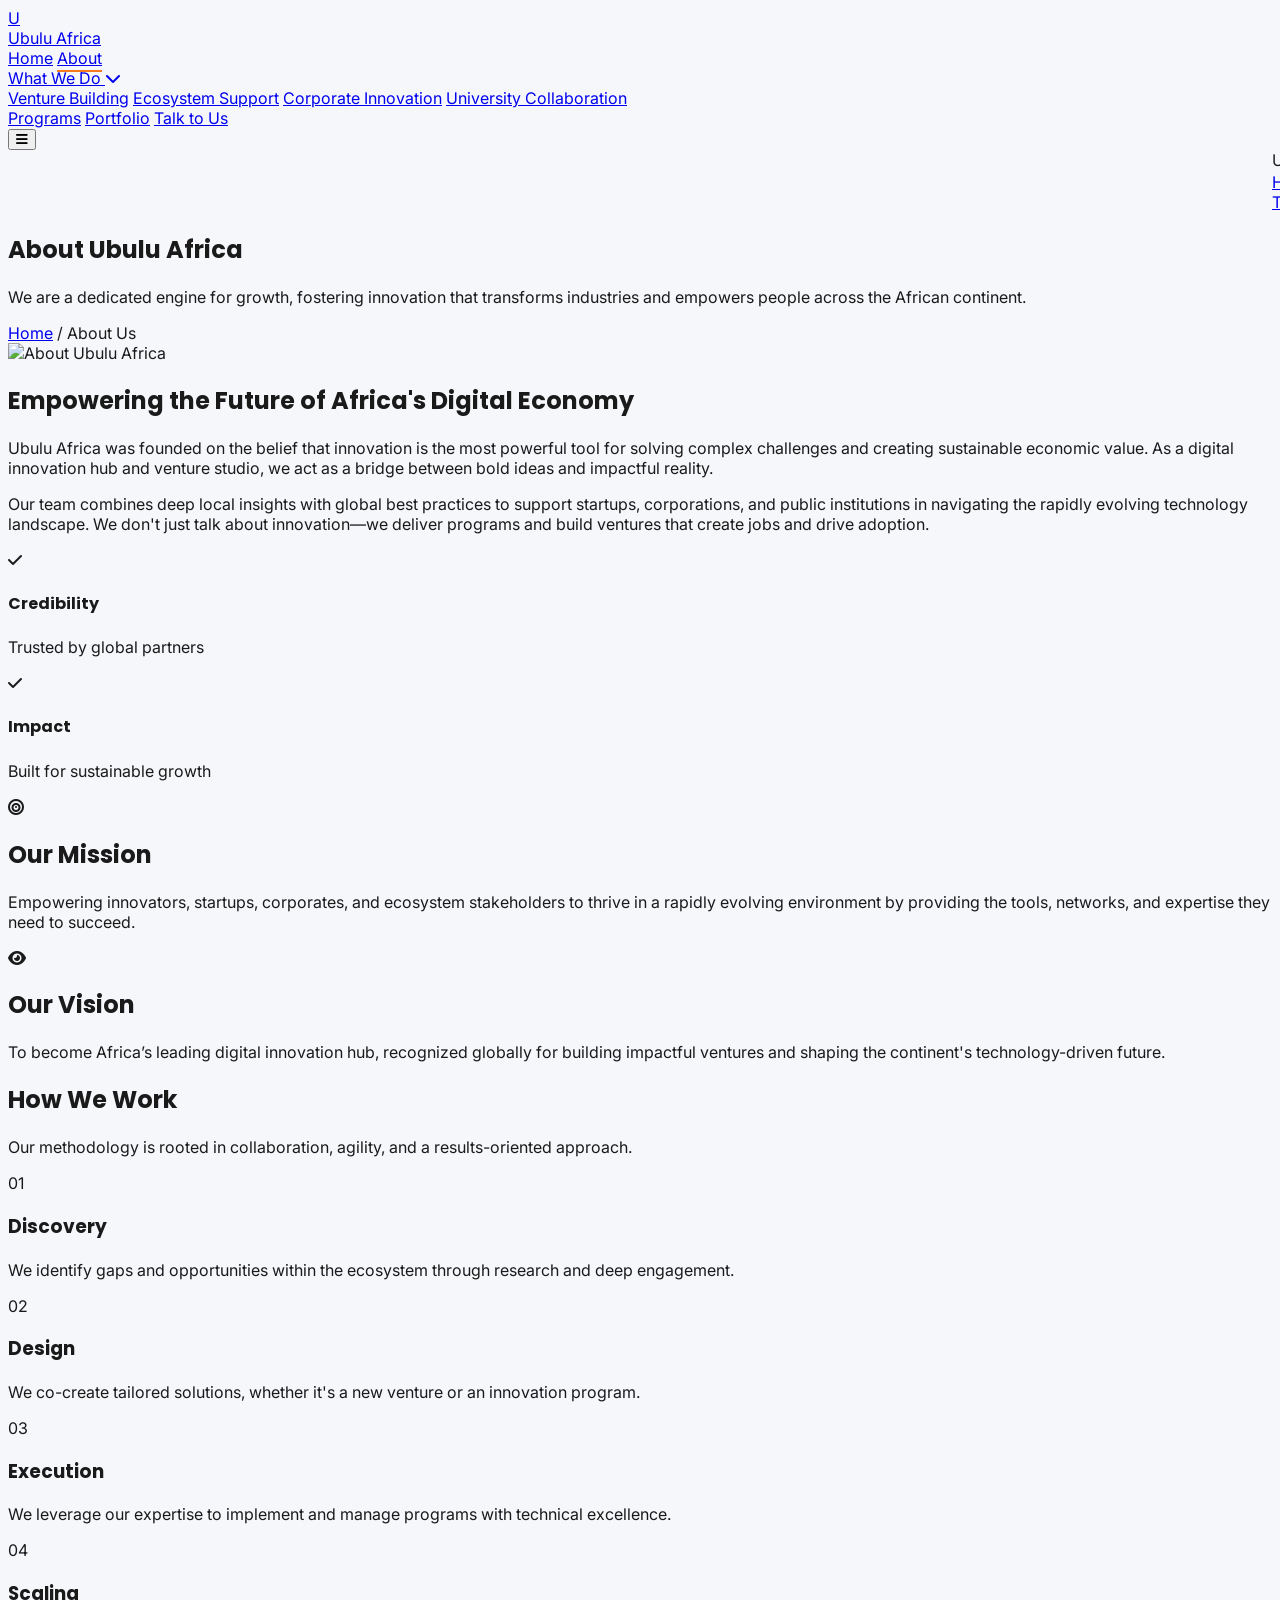
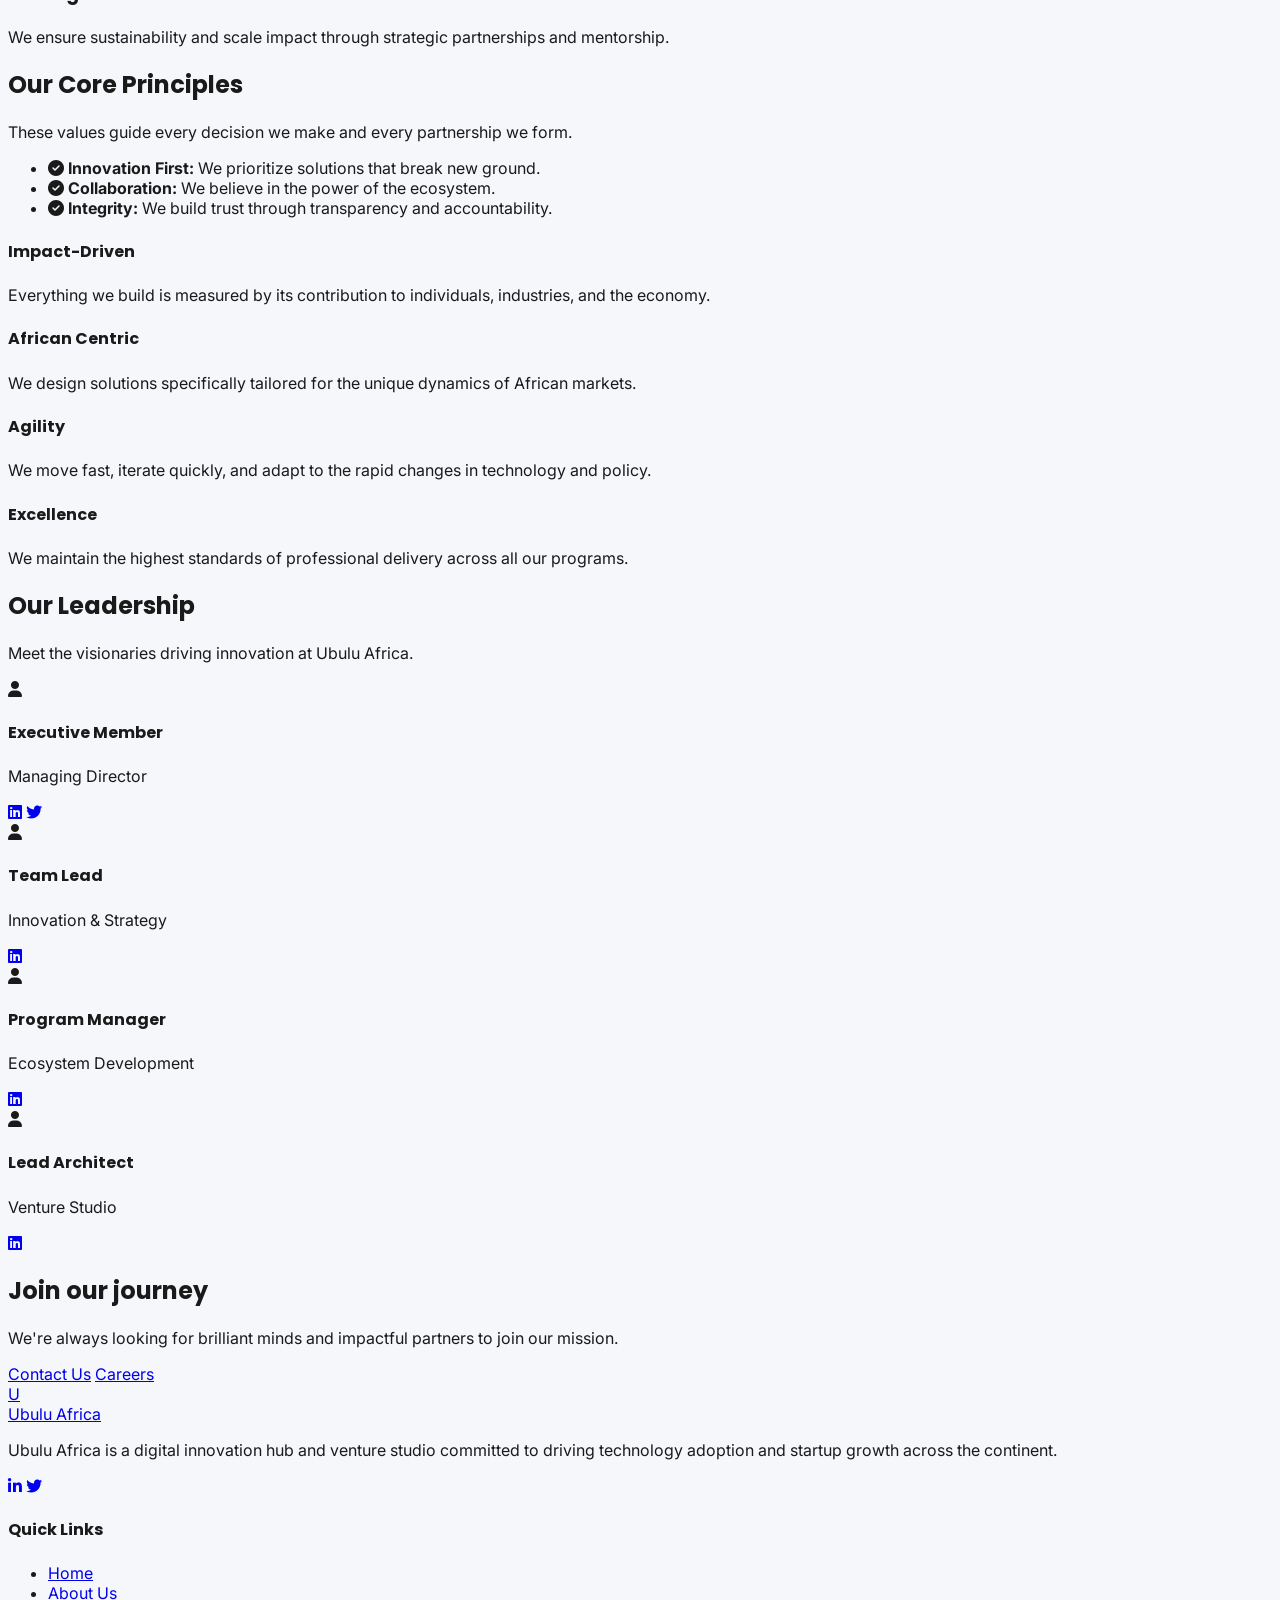
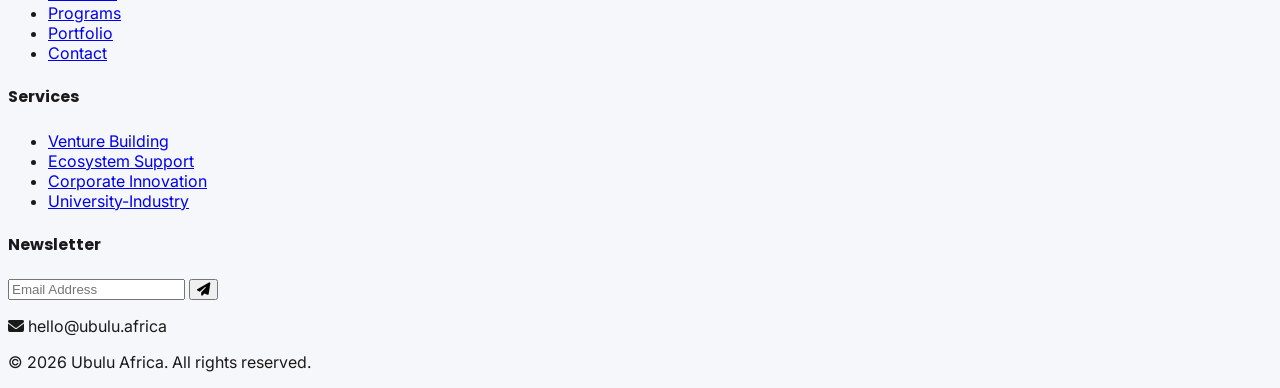
==== about.html @ 3ad02388 "light theme version" ====
<!DOCTYPE html>
<html lang="en">
<head>
    <meta charset="UTF-8">
    <meta name="viewport" content="width=device-width, initial-scale=1.0">
    <title>About Us | Ubulu Africa</title>
    
    <!-- Tailwind CSS -->
    <script src="https://cdn.tailwindcss.com"></script>
    <script>
        tailwind.config = {
            theme: {
                extend: {
                    colors: {
                        primary: '#0B3C5D',
                        secondary: '#F47A20',
                        growth: '#2FA84F',
                        light: '#F5F7FA',
                        dark: '#1A1A1A',
                        border: '#E5E7EB',
                    }
                }
            }
        }
    </script>
    
    <!-- Font Awesome -->
    <link rel="stylesheet" href="https://cdnjs.cloudflare.com/ajax/libs/font-awesome/6.4.0/css/all.min.css">
    
    <!-- Custom CSS -->
    <link rel="stylesheet" href="styles.css">
</head>
<body class="bg-light text-dark overflow-x-hidden">

    <!-- Header -->
    <header id="main-header" class="fixed top-0 left-0 w-full z-50 bg-white transition-all duration-300">
        <nav class="container mx-auto px-6 py-4 flex items-center justify-between">
            <a href="index.html" class="flex items-center space-x-2">
                <div class="w-10 h-10 bg-primary rounded-lg flex items-center justify-center">
                    <span class="text-white font-bold text-xl">U</span>
                </div>
                <span class="text-2xl font-bold text-primary tracking-tight">Ubulu <span class="text-secondary">Africa</span></span>
            </a>

            <div class="hidden lg:flex items-center space-x-8">
                <a href="index.html" class="nav-link font-medium hover:text-secondary transition-colors">Home</a>
                <a href="about.html" class="nav-link font-medium text-secondary active">About</a>
                <div class="relative group">
                    <a href="what-we-do.html" class="nav-link font-medium hover:text-secondary transition-colors flex items-center">
                        What We Do <i class="fas fa-chevron-down ml-1 text-xs"></i>
                    </a>
                    <div class="absolute left-0 mt-2 w-56 bg-white rounded-xl shadow-xl opacity-0 invisible group-hover:opacity-100 group-hover:visible transition-all duration-300 border border-gray-100 overflow-hidden">
                        <a href="venture-building.html" class="block px-4 py-3 hover:bg-light text-sm font-medium">Venture Building</a>
                        <a href="ecosystem-support.html" class="block px-4 py-3 hover:bg-light text-sm font-medium">Ecosystem Support</a>
                        <a href="corporate-innovation.html" class="block px-4 py-3 hover:bg-light text-sm font-medium">Corporate Innovation</a>
                        <a href="university-industry.html" class="block px-4 py-3 hover:bg-light text-sm font-medium">University Collaboration</a>
                    </div>
                </div>
                <a href="programs-products.html" class="nav-link font-medium hover:text-secondary transition-colors">Programs</a>
                <a href="portfolio.html" class="nav-link font-medium hover:text-secondary transition-colors">Portfolio</a>
                <a href="contact.html" class="bg-primary text-white px-6 py-2.5 rounded-full font-semibold hover:bg-opacity-90 transition-all transform hover:scale-105 shadow-md">Talk to Us</a>
            </div>

            <button id="mobile-menu-btn" class="lg:hidden text-primary focus:outline-none">
                <i class="fas fa-bars text-2xl"></i>
            </button>
        </nav>
    </header>

    <!-- Mobile Menu Overlay -->
    <div id="mobile-menu" class="fixed inset-0 z-[60] bg-primary flex flex-col p-8 lg:hidden">
        <div class="flex justify-between items-center mb-12">
            <span class="text-white font-bold text-2xl">Ubulu Africa</span>
            <button id="close-menu-btn" class="text-white"><i class="fas fa-times text-2xl"></i></button>
        </div>
        <div class="flex flex-col space-y-6 text-xl">
            <a href="index.html" class="text-white hover:text-secondary">Home</a>
            <a href="about.html" class="text-secondary font-semibold">About</a>
            <a href="what-we-do.html" class="text-white hover:text-secondary">What We Do</a>
            <a href="programs-products.html" class="text-white hover:text-secondary">Programs</a>
            <a href="portfolio.html" class="text-white hover:text-secondary">Portfolio</a>
            <a href="partners.html" class="text-white hover:text-secondary">Partners</a>
            <a href="insights.html" class="text-white hover:text-secondary">Insights</a>
            <a href="contact.html" class="text-white hover:text-secondary">Contact</a>
        </div>
        <div class="mt-auto">
            <a href="contact.html" class="block w-full text-center bg-secondary text-white py-4 rounded-xl font-bold shadow-lg">Talk to Us</a>
        </div>
    </div>

    <main class="pt-24">
        <!-- Breadcrumbs / Title Section -->
        <section class="bg-white py-12 border-b border-gray-100">
            <div class="container mx-auto px-6">
                <div class="flex flex-col md:flex-row md:items-center md:justify-between reveal">
                    <div>
                        <h1 class="text-4xl lg:text-5xl font-bold text-primary mb-4">About Ubulu Africa</h1>
                        <p class="text-gray-500 max-w-xl">We are a dedicated engine for growth, fostering innovation that transforms industries and empowers people across the African continent.</p>
                    </div>
                    <div class="mt-6 md:mt-0">
                        <nav class="flex text-sm font-medium">
                            <a href="index.html" class="text-gray-400 hover:text-secondary transition-colors">Home</a>
                            <span class="mx-2 text-gray-300">/</span>
                            <span class="text-secondary">About Us</span>
                        </nav>
                    </div>
                </div>
            </div>
        </section>

        <!-- Our Story -->
        <section class="py-24 bg-white">
            <div class="container mx-auto px-6">
                <div class="flex flex-col lg:flex-row gap-16 items-center">
                    <div class="lg:w-1/2 reveal">
                        <div class="relative">
                            <img src="https://images.unsplash.com/photo-1552664730-d307ca884978?auto=format&fit=crop&w=800&q=80" alt="About Ubulu Africa" class="rounded-3xl shadow-2xl relative z-10">
                            <div class="absolute -bottom-8 -right-8 w-48 h-48 bg-secondary opacity-20 rounded-full blur-3xl -z-0"></div>
                        </div>
                    </div>
                    <div class="lg:w-1/2 reveal">
                        <h2 class="text-3xl font-bold mb-6 text-primary">Empowering the Future of Africa's Digital Economy</h2>
                        <p class="text-gray-600 mb-6 leading-relaxed">
                            Ubulu Africa was founded on the belief that innovation is the most powerful tool for solving complex challenges and creating sustainable economic value. As a digital innovation hub and venture studio, we act as a bridge between bold ideas and impactful reality.
                        </p>
                        <p class="text-gray-600 mb-8 leading-relaxed">
                            Our team combines deep local insights with global best practices to support startups, corporations, and public institutions in navigating the rapidly evolving technology landscape. We don't just talk about innovation—we deliver programs and build ventures that create jobs and drive adoption.
                        </p>
                        
                        <div class="grid grid-cols-2 gap-8">
                            <div class="flex items-start space-x-4">
                                <div class="w-10 h-10 bg-primary bg-opacity-10 rounded-lg flex items-center justify-center text-primary shrink-0">
                                    <i class="fas fa-check"></i>
                                </div>
                                <div>
                                    <h4 class="font-bold">Credibility</h4>
                                    <p class="text-sm text-gray-500">Trusted by global partners</p>
                                </div>
                            </div>
                            <div class="flex items-start space-x-4">
                                <div class="w-10 h-10 bg-secondary bg-opacity-10 rounded-lg flex items-center justify-center text-secondary shrink-0">
                                    <i class="fas fa-check"></i>
                                </div>
                                <div>
                                    <h4 class="font-bold">Impact</h4>
                                    <p class="text-sm text-gray-500">Built for sustainable growth</p>
                                </div>
                            </div>
                        </div>
                    </div>
                </div>
            </div>
        </section>

        <!-- Mission & Vision -->
        <section class="py-24 bg-light">
            <div class="container mx-auto px-6">
                <div class="grid grid-cols-1 md:grid-cols-2 gap-12">
                    <div class="bg-white p-12 rounded-3xl shadow-sm reveal border-t-8 border-primary">
                        <div class="w-16 h-16 bg-primary bg-opacity-10 rounded-2xl flex items-center justify-center text-primary text-2xl mb-8">
                            <i class="fas fa-bullseye"></i>
                        </div>
                        <h2 class="text-3xl font-bold mb-6">Our Mission</h2>
                        <p class="text-gray-600 leading-relaxed text-lg">
                            Empowering innovators, startups, corporates, and ecosystem stakeholders to thrive in a rapidly evolving environment by providing the tools, networks, and expertise they need to succeed.
                        </p>
                    </div>
                    <div class="bg-white p-12 rounded-3xl shadow-sm reveal border-t-8 border-secondary" style="transition-delay: 0.1s">
                        <div class="w-16 h-16 bg-secondary bg-opacity-10 rounded-2xl flex items-center justify-center text-secondary text-2xl mb-8">
                            <i class="fas fa-eye"></i>
                        </div>
                        <h2 class="text-3xl font-bold mb-6">Our Vision</h2>
                        <p class="text-gray-600 leading-relaxed text-lg">
                            To become Africa’s leading digital innovation hub, recognized globally for building impactful ventures and shaping the continent's technology-driven future.
                        </p>
                    </div>
                </div>
            </div>
        </section>

        <!-- How We Work -->
        <section class="py-24 bg-white">
            <div class="container mx-auto px-6">
                <div class="text-center mb-16 reveal">
                    <h2 class="text-4xl font-bold mb-4">How We Work</h2>
                    <p class="text-gray-600 max-w-2xl mx-auto">Our methodology is rooted in collaboration, agility, and a results-oriented approach.</p>
                </div>

                <div class="relative">
                    <!-- Connector line for desktop -->
                    <div class="hidden lg:block absolute top-1/2 left-0 w-full h-0.5 bg-gray-100 -z-0"></div>
                    
                    <div class="grid grid-cols-1 lg:grid-cols-4 gap-8 relative z-10">
                        <!-- Step 1 -->
                        <div class="bg-white text-center reveal">
                            <div class="w-20 h-20 bg-white border-4 border-primary rounded-full flex items-center justify-center text-primary text-xl font-bold mx-auto mb-6 shadow-lg">01</div>
                            <h3 class="font-bold text-xl mb-4">Discovery</h3>
                            <p class="text-gray-500 text-sm px-4">We identify gaps and opportunities within the ecosystem through research and deep engagement.</p>
                        </div>
                        <!-- Step 2 -->
                        <div class="bg-white text-center reveal" style="transition-delay: 0.1s">
                            <div class="w-20 h-20 bg-white border-4 border-secondary rounded-full flex items-center justify-center text-secondary text-xl font-bold mx-auto mb-6 shadow-lg">02</div>
                            <h3 class="font-bold text-xl mb-4">Design</h3>
                            <p class="text-gray-500 text-sm px-4">We co-create tailored solutions, whether it's a new venture or an innovation program.</p>
                        </div>
                        <!-- Step 3 -->
                        <div class="bg-white text-center reveal" style="transition-delay: 0.2s">
                            <div class="w-20 h-20 bg-white border-4 border-growth rounded-full flex items-center justify-center text-growth text-xl font-bold mx-auto mb-6 shadow-lg">03</div>
                            <h3 class="font-bold text-xl mb-4">Execution</h3>
                            <p class="text-gray-500 text-sm px-4">We leverage our expertise to implement and manage programs with technical excellence.</p>
                        </div>
                        <!-- Step 4 -->
                        <div class="bg-white text-center reveal" style="transition-delay: 0.3s">
                            <div class="w-20 h-20 bg-white border-4 border-primary rounded-full flex items-center justify-center text-primary text-xl font-bold mx-auto mb-6 shadow-lg">04</div>
                            <h3 class="font-bold text-xl mb-4">Scaling</h3>
                            <p class="text-gray-500 text-sm px-4">We ensure sustainability and scale impact through strategic partnerships and mentorship.</p>
                        </div>
                    </div>
                </div>
            </div>
        </section>

        <!-- Core Principles -->
        <section class="py-24 bg-dark text-white">
            <div class="container mx-auto px-6">
                <div class="flex flex-col lg:flex-row gap-16">
                    <div class="lg:w-1/3 reveal">
                        <h2 class="text-4xl font-bold mb-6">Our Core Principles</h2>
                        <p class="text-gray-400 mb-8 leading-relaxed">
                            These values guide every decision we make and every partnership we form.
                        </p>
                        <ul class="space-y-6">
                            <li class="flex items-start">
                                <i class="fas fa-check-circle text-secondary mt-1 mr-4"></i>
                                <span><strong>Innovation First:</strong> We prioritize solutions that break new ground.</span>
                            </li>
                            <li class="flex items-start">
                                <i class="fas fa-check-circle text-secondary mt-1 mr-4"></i>
                                <span><strong>Collaboration:</strong> We believe in the power of the ecosystem.</span>
                            </li>
                            <li class="flex items-start">
                                <i class="fas fa-check-circle text-secondary mt-1 mr-4"></i>
                                <span><strong>Integrity:</strong> We build trust through transparency and accountability.</span>
                            </li>
                        </ul>
                    </div>
                    <div class="lg:w-2/3 grid grid-cols-1 md:grid-cols-2 gap-8 reveal">
                        <div class="bg-gray-800 p-8 rounded-2xl hover:bg-gray-750 transition-colors">
                            <h4 class="text-xl font-bold text-secondary mb-4 italic">Impact-Driven</h4>
                            <p class="text-gray-400">Everything we build is measured by its contribution to individuals, industries, and the economy.</p>
                        </div>
                        <div class="bg-gray-800 p-8 rounded-2xl hover:bg-gray-750 transition-colors">
                            <h4 class="text-xl font-bold text-growth mb-4 italic">African Centric</h4>
                            <p class="text-gray-400">We design solutions specifically tailored for the unique dynamics of African markets.</p>
                        </div>
                        <div class="bg-gray-800 p-8 rounded-2xl hover:bg-gray-750 transition-colors">
                            <h4 class="text-xl font-bold text-primary mb-4 italic">Agility</h4>
                            <p class="text-gray-400">We move fast, iterate quickly, and adapt to the rapid changes in technology and policy.</p>
                        </div>
                        <div class="bg-gray-800 p-8 rounded-2xl hover:bg-gray-750 transition-colors">
                            <h4 class="text-xl font-bold text-secondary mb-4 italic">Excellence</h4>
                            <p class="text-gray-400">We maintain the highest standards of professional delivery across all our programs.</p>
                        </div>
                    </div>
                </div>
            </div>
        </section>

        <!-- Leadership / Team Placeholder -->
        <section class="py-24 bg-white">
            <div class="container mx-auto px-6">
                <div class="text-center mb-16 reveal">
                    <h2 class="text-4xl font-bold mb-4">Our Leadership</h2>
                    <p class="text-gray-600 max-w-2xl mx-auto">Meet the visionaries driving innovation at Ubulu Africa.</p>
                </div>

                <div class="grid grid-cols-1 sm:grid-cols-2 lg:grid-cols-4 gap-12">
                    <!-- Team Member 1 -->
                    <div class="text-center reveal">
                        <div class="w-full aspect-square bg-gray-100 rounded-3xl mb-6 overflow-hidden grayscale hover:grayscale-0 transition-all duration-500">
                            <div class="w-full h-full flex items-center justify-center text-gray-300">
                                <i class="fas fa-user text-6xl"></i>
                            </div>
                        </div>
                        <h4 class="text-xl font-bold mb-1">Executive Member</h4>
                        <p class="text-secondary text-sm font-semibold mb-3 uppercase tracking-wider">Managing Director</p>
                        <div class="flex justify-center space-x-3 text-gray-400">
                            <a href="#" class="hover:text-primary"><i class="fab fa-linkedin"></i></a>
                            <a href="#" class="hover:text-primary"><i class="fab fa-twitter"></i></a>
                        </div>
                    </div>
                    <!-- Team Member 2 -->
                    <div class="text-center reveal" style="transition-delay: 0.1s">
                        <div class="w-full aspect-square bg-gray-100 rounded-3xl mb-6 overflow-hidden grayscale hover:grayscale-0 transition-all duration-500">
                            <div class="w-full h-full flex items-center justify-center text-gray-300">
                                <i class="fas fa-user text-6xl"></i>
                            </div>
                        </div>
                        <h4 class="text-xl font-bold mb-1">Team Lead</h4>
                        <p class="text-secondary text-sm font-semibold mb-3 uppercase tracking-wider">Innovation & Strategy</p>
                        <div class="flex justify-center space-x-3 text-gray-400">
                            <a href="#" class="hover:text-primary"><i class="fab fa-linkedin"></i></a>
                        </div>
                    </div>
                    <!-- Team Member 3 -->
                    <div class="text-center reveal" style="transition-delay: 0.2s">
                        <div class="w-full aspect-square bg-gray-100 rounded-3xl mb-6 overflow-hidden grayscale hover:grayscale-0 transition-all duration-500">
                            <div class="w-full h-full flex items-center justify-center text-gray-300">
                                <i class="fas fa-user text-6xl"></i>
                            </div>
                        </div>
                        <h4 class="text-xl font-bold mb-1">Program Manager</h4>
                        <p class="text-secondary text-sm font-semibold mb-3 uppercase tracking-wider">Ecosystem Development</p>
                        <div class="flex justify-center space-x-3 text-gray-400">
                            <a href="#" class="hover:text-primary"><i class="fab fa-linkedin"></i></a>
                        </div>
                    </div>
                    <!-- Team Member 4 -->
                    <div class="text-center reveal" style="transition-delay: 0.3s">
                        <div class="w-full aspect-square bg-gray-100 rounded-3xl mb-6 overflow-hidden grayscale hover:grayscale-0 transition-all duration-500">
                            <div class="w-full h-full flex items-center justify-center text-gray-300">
                                <i class="fas fa-user text-6xl"></i>
                            </div>
                        </div>
                        <h4 class="text-xl font-bold mb-1">Lead Architect</h4>
                        <p class="text-secondary text-sm font-semibold mb-3 uppercase tracking-wider">Venture Studio</p>
                        <div class="flex justify-center space-x-3 text-gray-400">
                            <a href="#" class="hover:text-primary"><i class="fab fa-linkedin"></i></a>
                        </div>
                    </div>
                </div>
            </div>
        </section>

        <!-- CTA Section -->
        <section class="py-24">
            <div class="container mx-auto px-6">
                <div class="bg-gradient-to-r from-secondary to-orange-400 rounded-3xl p-12 lg:p-16 text-center relative overflow-hidden shadow-2xl reveal">
                    <h2 class="text-4xl font-bold text-white mb-6 relative z-10">Join our journey</h2>
                    <p class="text-white opacity-90 text-lg mb-10 max-w-2xl mx-auto relative z-10">
                        We're always looking for brilliant minds and impactful partners to join our mission.
                    </p>
                    <div class="flex flex-col sm:flex-row justify-center space-y-4 sm:space-y-0 sm:space-x-6 relative z-10">
                        <a href="contact.html" class="bg-white text-secondary px-10 py-4 rounded-xl font-bold text-lg hover:bg-gray-50 transition-all shadow-xl">Contact Us</a>
                        <a href="#" class="border-2 border-white text-white px-10 py-4 rounded-xl font-bold text-lg hover:bg-white hover:text-secondary transition-all">Careers</a>
                    </div>
                </div>
            </div>
        </section>
    </main>

    <!-- Footer -->
    <footer class="bg-dark text-white pt-20 pb-10">
        <div class="container mx-auto px-6">
            <div class="grid grid-cols-1 md:grid-cols-2 lg:grid-cols-4 gap-12 mb-16">
                <div>
                    <a href="index.html" class="flex items-center space-x-2 mb-8">
                        <div class="w-10 h-10 bg-primary rounded-lg flex items-center justify-center">
                            <span class="text-white font-bold text-xl">U</span>
                        </div>
                        <span class="text-2xl font-bold text-white tracking-tight">Ubulu <span class="text-secondary">Africa</span></span>
                    </a>
                    <p class="text-gray-400 leading-relaxed mb-6">
                        Ubulu Africa is a digital innovation hub and venture studio committed to driving technology adoption and startup growth across the continent.
                    </p>
                    <div class="flex space-x-4">
                        <a href="#" class="w-10 h-10 rounded-full border border-gray-700 flex items-center justify-center hover:bg-primary hover:border-primary transition-all"><i class="fab fa-linkedin-in text-sm"></i></a>
                        <a href="#" class="w-10 h-10 rounded-full border border-gray-700 flex items-center justify-center hover:bg-primary hover:border-primary transition-all"><i class="fab fa-twitter text-sm"></i></a>
                    </div>
                </div>

                <div>
                    <h4 class="text-lg font-bold mb-8">Quick Links</h4>
                    <ul class="space-y-4 text-gray-400">
                        <li><a href="index.html" class="hover:text-secondary transition-colors">Home</a></li>
                        <li><a href="about.html" class="hover:text-secondary transition-colors text-white">About Us</a></li>
                        <li><a href="programs-products.html" class="hover:text-secondary transition-colors">Programs</a></li>
                        <li><a href="portfolio.html" class="hover:text-secondary transition-colors">Portfolio</a></li>
                        <li><a href="contact.html" class="hover:text-secondary transition-colors">Contact</a></li>
                    </ul>
                </div>

                <div>
                    <h4 class="text-lg font-bold mb-8">Services</h4>
                    <ul class="space-y-4 text-gray-400">
                        <li><a href="venture-building.html" class="hover:text-secondary transition-colors">Venture Building</a></li>
                        <li><a href="ecosystem-support.html" class="hover:text-secondary transition-colors">Ecosystem Support</a></li>
                        <li><a href="corporate-innovation.html" class="hover:text-secondary transition-colors">Corporate Innovation</a></li>
                        <li><a href="university-industry.html" class="hover:text-secondary transition-colors">University-Industry</a></li>
                    </ul>
                </div>

                <div>
                    <h4 class="text-lg font-bold mb-8">Newsletter</h4>
                    <form class="mb-8">
                        <div class="relative">
                            <input type="email" placeholder="Email Address" class="w-full bg-gray-800 border-none rounded-xl py-4 px-6 text-white focus:ring-2 focus:ring-primary">
                            <button type="submit" class="absolute right-2 top-2 bg-secondary text-white p-2 rounded-lg hover:bg-opacity-90 transition-all"><i class="fas fa-paper-plane"></i></button>
                        </div>
                    </form>
                    <div class="text-gray-400">
                        <p class="flex items-center mb-2"><i class="fas fa-envelope mr-3 text-secondary"></i> hello@ubulu.africa</p>
                    </div>
                </div>
            </div>
            
            <div class="pt-8 border-t border-gray-800 flex justify-between items-center text-gray-500 text-sm">
                <p>&copy; 2026 Ubulu Africa. All rights reserved.</p>
            </div>
        </div>
    </footer>

    <script src="main.js"></script>
</body>
</html>
---- styles.css ----
@import url("https://fonts.googleapis.com/css2?family=Inter:wght@300;400;500;600;700&family=Poppins:wght@400;500;600;700&display=swap");

html {
  scroll-behavior: smooth;
}

body {
  font-family: "Inter", sans-serif;
  background-color: #f5f7fa;
  color: #1a1a1a;
}

h1,
h2,
h3,
h4,
h5,
h6,
.font-poppins {
  font-family: "Poppins", sans-serif;
}

/* Custom Scrollbar */
::-webkit-scrollbar {
  width: 8px;
}
::-webkit-scrollbar-track {
  background: #f5f7fa;
}
::-webkit-scrollbar-thumb {
  background: #0b3c5d;
  border-radius: 4px;
}

/* Animations & Transitions */
.reveal {
  opacity: 0;
  transform: translateY(30px);
  transition: all 0.8s ease-out;
}

.reveal.active {
  opacity: 1;
  transform: translateY(0);
}

.hover-lift {
  transition:
    transform 0.3s ease,
    box-shadow 0.3s ease;
}

.hover-lift:hover {
  transform: translateY(-5px);
  box-shadow:
    0 10px 25px -5px rgba(11, 60, 93, 0.1),
    0 8px 10px -6px rgba(11, 60, 93, 0.1);
}

.stat-number {
  background: linear-gradient(135deg, #0b3c5d, #2fa84f);
  -webkit-background-clip: text;
  -webkit-text-fill-color: transparent;
}

.nav-link {
  position: relative;
}

.nav-link::after {
  content: "";
  position: absolute;
  width: 0;
  height: 2px;
  bottom: -4px;
  left: 0;
  background-color: #f47a20;
  transition: width 0.3s ease;
}

.nav-link:hover::after,
.nav-link.active::after {
  width: 100%;
}

/* Hero gradient */
.hero-gradient {
  background: linear-gradient(
    135deg,
    rgba(11, 60, 93, 0.05) 0%,
    rgba(47, 168, 79, 0.05) 100%
  );
}

#mobile-menu {
  transition: transform 0.3s ease-in-out;
  transform: translateX(100%);
}

#mobile-menu.open {
  transform: translateX(0);
}
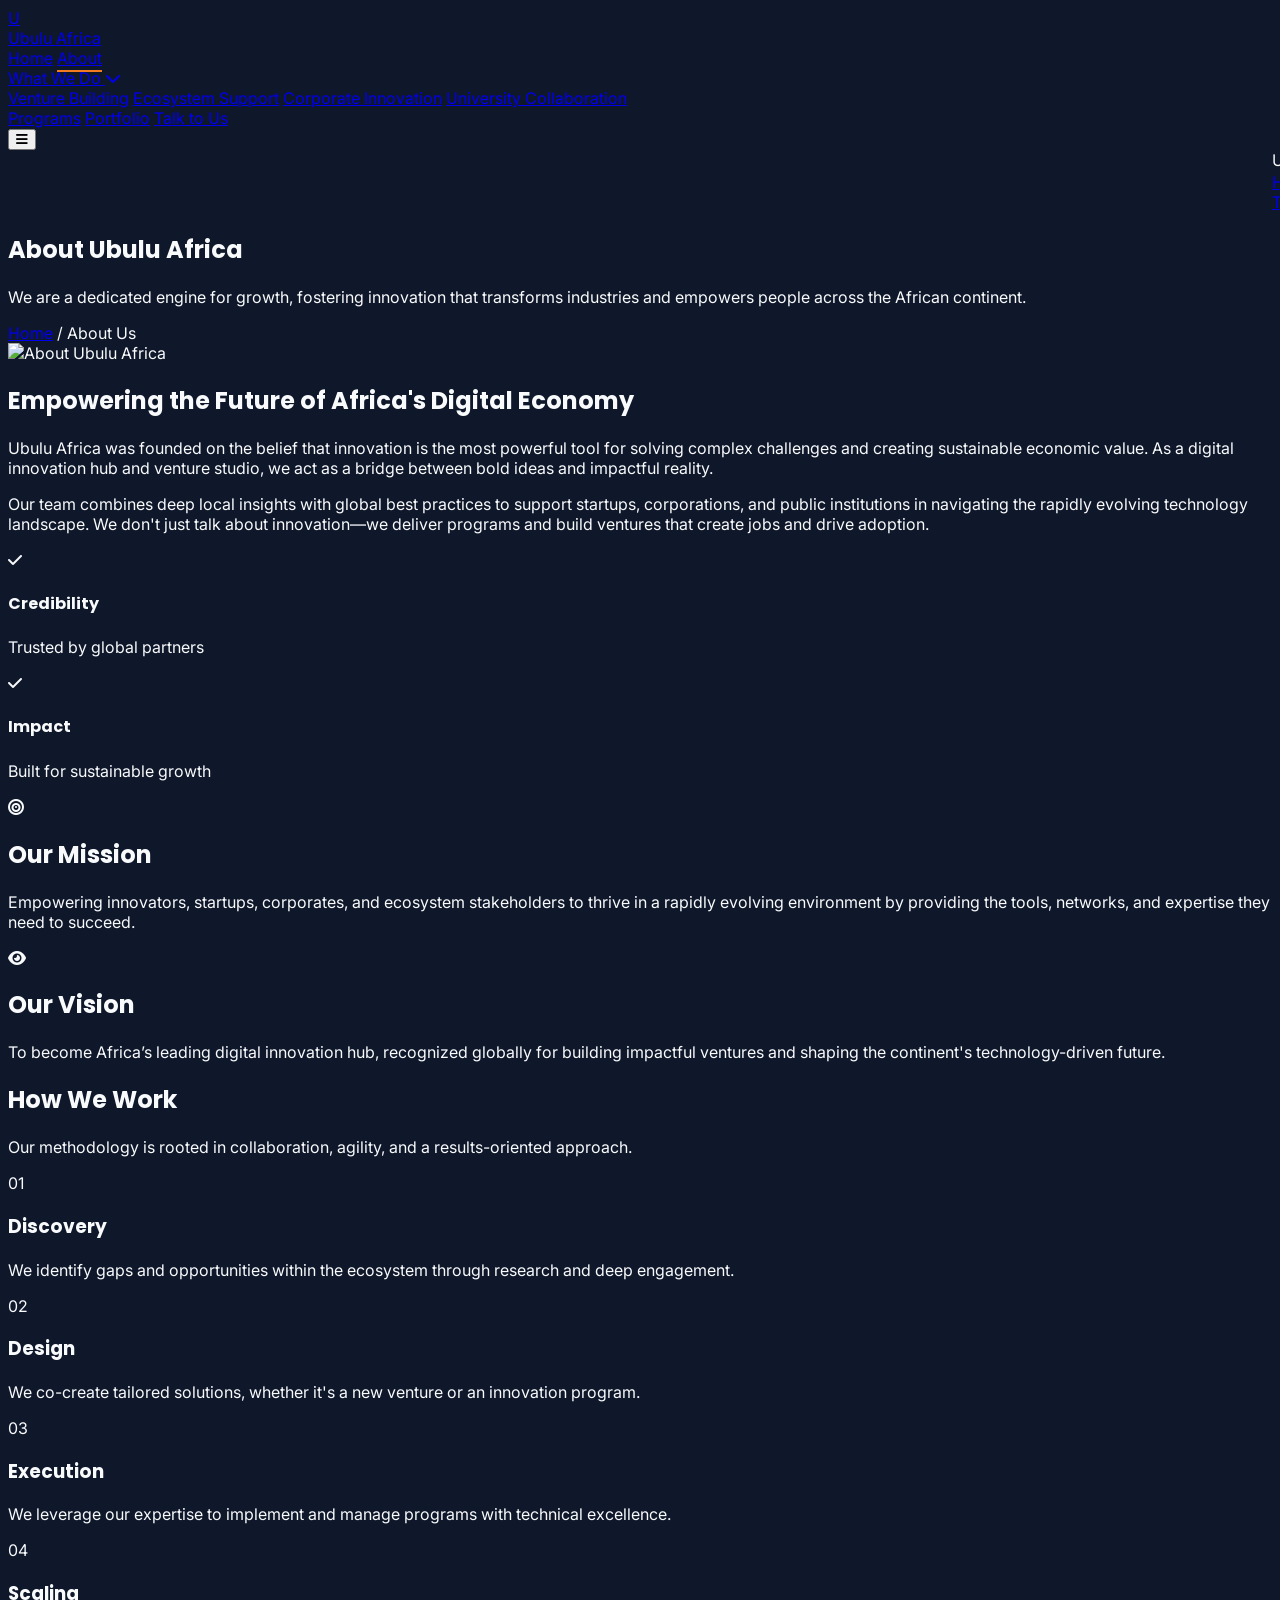
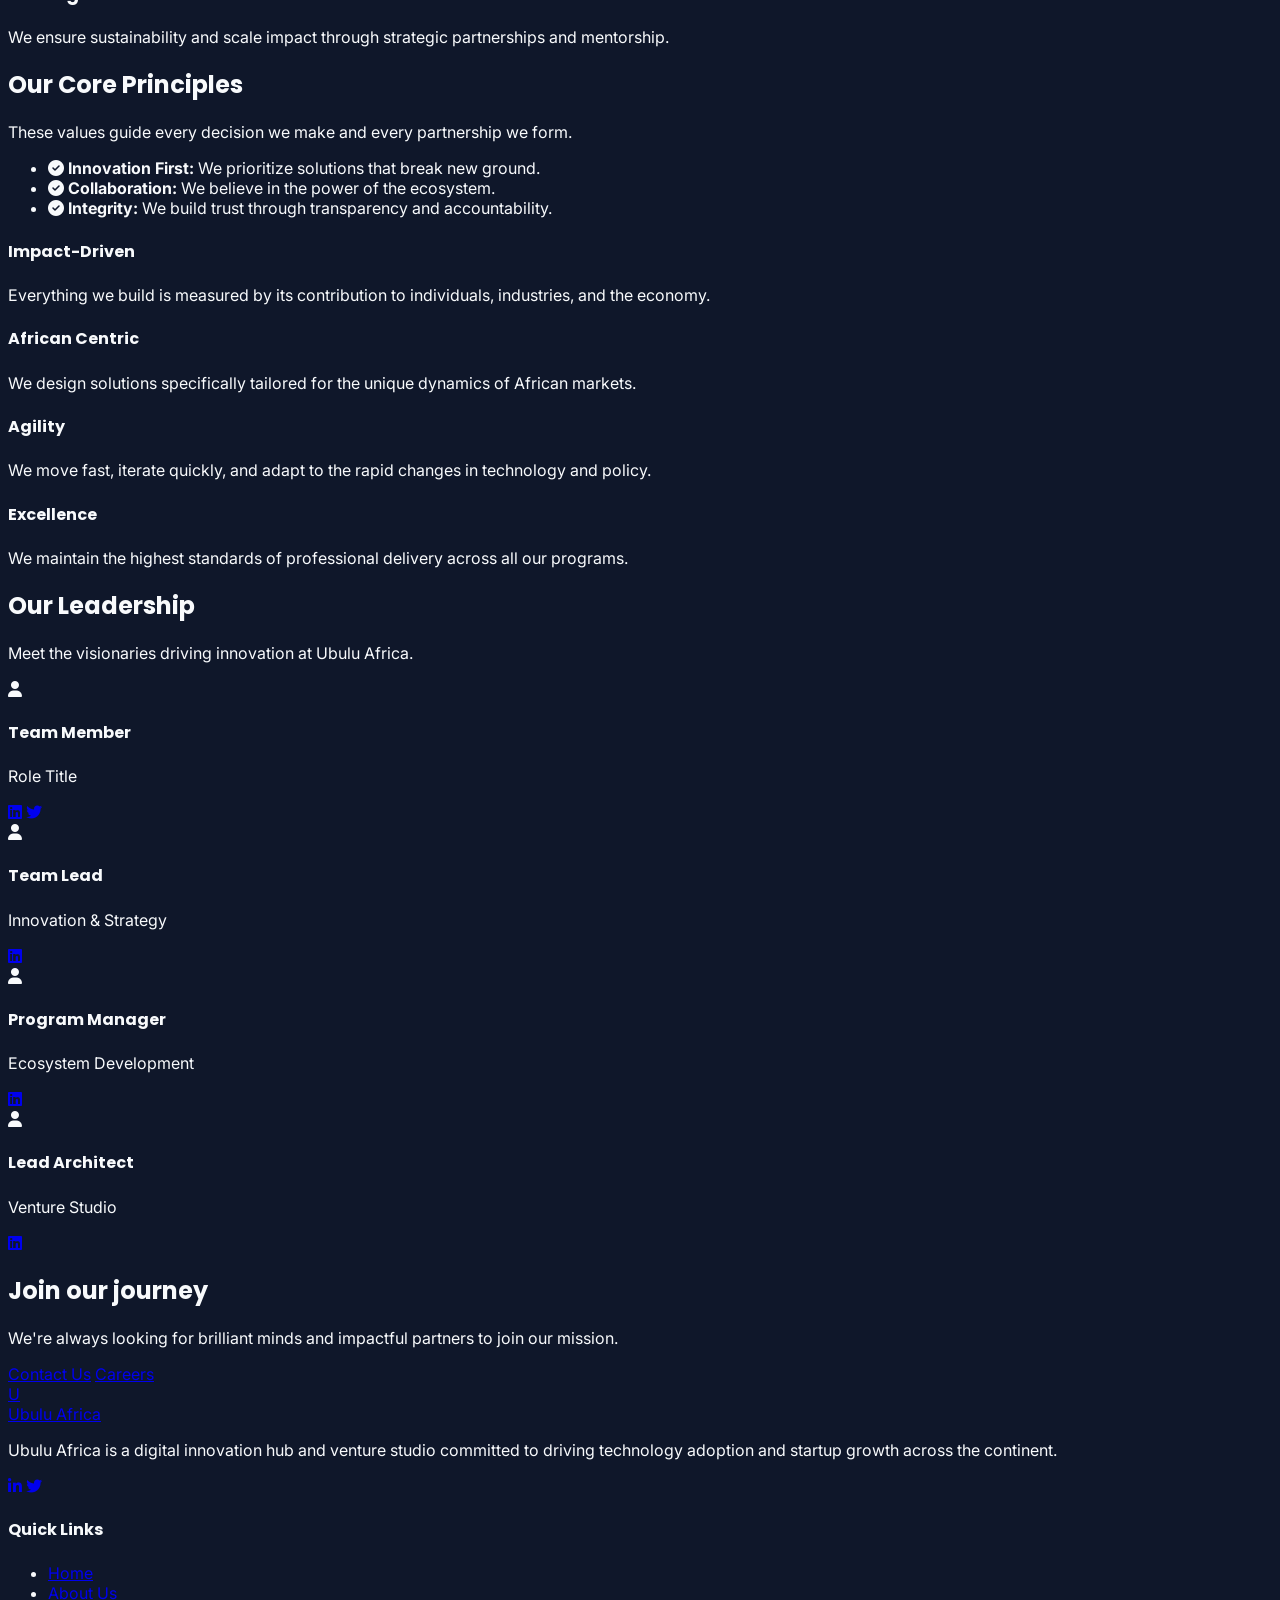
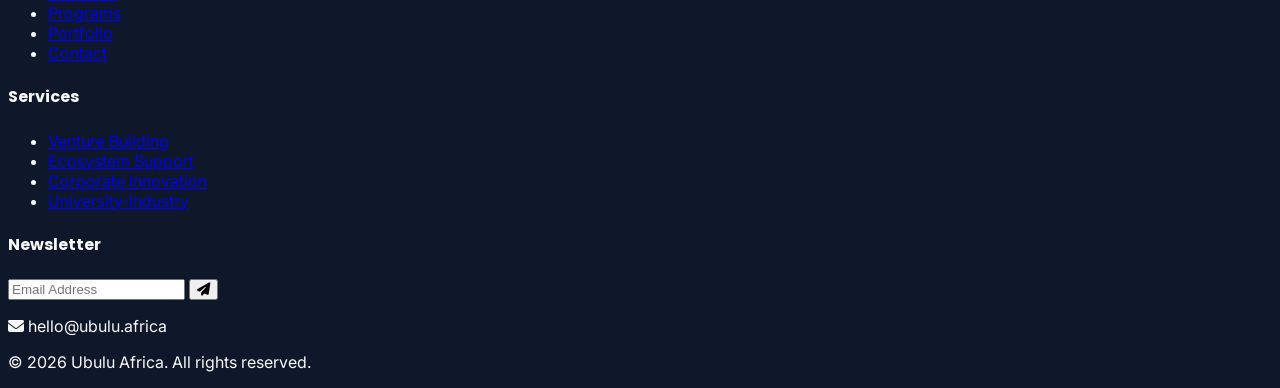
==== commit 8da6439b: "dark theme" ====
--- a/about.html
+++ b/about.html
@@ -12,12 +12,12 @@
             theme: {
                 extend: {
                     colors: {
-                        primary: '#0B3C5D',
-                        secondary: '#F47A20',
-                        growth: '#2FA84F',
-                        light: '#F5F7FA',
-                        dark: '#1A1A1A',
-                        border: '#E5E7EB',
+                        primary: "#3b82f6",
+                        secondary: "#fb923c",
+                        growth: "#4ade80",
+                        light: "#1e293b",
+                        dark: "#0f172a",
+                        border: "#334155",
                     }
                 }
             }
@@ -30,10 +30,10 @@
     <!-- Custom CSS -->
     <link rel="stylesheet" href="styles.css">
 </head>
-<body class="bg-light text-dark overflow-x-hidden">
+<body class="bg-dark text-slate-200 overflow-x-hidden">
 
     <!-- Header -->
-    <header id="main-header" class="fixed top-0 left-0 w-full z-50 bg-white transition-all duration-300">
+    <header id="main-header" class="fixed top-0 left-0 w-full z-50 bg-dark/80 backdrop-blur-md transition-all duration-300 border-b border-border/50">
         <nav class="container mx-auto px-6 py-4 flex items-center justify-between">
             <a href="index.html" class="flex items-center space-x-2">
                 <div class="w-10 h-10 bg-primary rounded-lg flex items-center justify-center">
@@ -49,11 +49,11 @@
                     <a href="what-we-do.html" class="nav-link font-medium hover:text-secondary transition-colors flex items-center">
                         What We Do <i class="fas fa-chevron-down ml-1 text-xs"></i>
                     </a>
-                    <div class="absolute left-0 mt-2 w-56 bg-white rounded-xl shadow-xl opacity-0 invisible group-hover:opacity-100 group-hover:visible transition-all duration-300 border border-gray-100 overflow-hidden">
-                        <a href="venture-building.html" class="block px-4 py-3 hover:bg-light text-sm font-medium">Venture Building</a>
-                        <a href="ecosystem-support.html" class="block px-4 py-3 hover:bg-light text-sm font-medium">Ecosystem Support</a>
-                        <a href="corporate-innovation.html" class="block px-4 py-3 hover:bg-light text-sm font-medium">Corporate Innovation</a>
-                        <a href="university-industry.html" class="block px-4 py-3 hover:bg-light text-sm font-medium">University Collaboration</a>
+                    <div class="absolute left-0 mt-2 w-56 bg-light rounded-xl shadow-2xl opacity-0 invisible group-hover:opacity-100 group-hover:visible transition-all duration-300 border border-border overflow-hidden">
+                        <a href="venture-building.html" class="block px-4 py-3 hover:bg-dark text-sm font-medium transition-colors">Venture Building</a>
+                        <a href="ecosystem-support.html" class="block px-4 py-3 hover:bg-dark text-sm font-medium transition-colors">Ecosystem Support</a>
+                        <a href="corporate-innovation.html" class="block px-4 py-3 hover:bg-dark text-sm font-medium transition-colors">Corporate Innovation</a>
+                        <a href="university-industry.html" class="block px-4 py-3 hover:bg-dark text-sm font-medium transition-colors">University Collaboration</a>
                     </div>
                 </div>
                 <a href="programs-products.html" class="nav-link font-medium hover:text-secondary transition-colors">Programs</a>
@@ -90,17 +90,17 @@
 
     <main class="pt-24">
         <!-- Breadcrumbs / Title Section -->
-        <section class="bg-white py-12 border-b border-gray-100">
+        <section class="bg-dark py-12 border-b border-border/50">
             <div class="container mx-auto px-6">
                 <div class="flex flex-col md:flex-row md:items-center md:justify-between reveal">
                     <div>
-                        <h1 class="text-4xl lg:text-5xl font-bold text-primary mb-4">About Ubulu Africa</h1>
-                        <p class="text-gray-500 max-w-xl">We are a dedicated engine for growth, fostering innovation that transforms industries and empowers people across the African continent.</p>
+                        <h1 class="text-4xl lg:text-5xl font-bold text-white mb-4">About Ubulu Africa</h1>
+                        <p class="text-slate-400 max-w-xl">We are a dedicated engine for growth, fostering innovation that transforms industries and empowers people across the African continent.</p>
                     </div>
                     <div class="mt-6 md:mt-0">
                         <nav class="flex text-sm font-medium">
-                            <a href="index.html" class="text-gray-400 hover:text-secondary transition-colors">Home</a>
-                            <span class="mx-2 text-gray-300">/</span>
+                            <a href="index.html" class="text-slate-500 hover:text-secondary transition-colors">Home</a>
+                            <span class="mx-2 text-slate-700">/</span>
                             <span class="text-secondary">About Us</span>
                         </nav>
                     </div>
@@ -109,41 +109,41 @@
         </section>
 
         <!-- Our Story -->
-        <section class="py-24 bg-white">
+        <section class="py-24 bg-dark">
             <div class="container mx-auto px-6">
                 <div class="flex flex-col lg:flex-row gap-16 items-center">
                     <div class="lg:w-1/2 reveal">
                         <div class="relative">
                             <img src="https://images.unsplash.com/photo-1552664730-d307ca884978?auto=format&fit=crop&w=800&q=80" alt="About Ubulu Africa" class="rounded-3xl shadow-2xl relative z-10">
-                            <div class="absolute -bottom-8 -right-8 w-48 h-48 bg-secondary opacity-20 rounded-full blur-3xl -z-0"></div>
+                            <div class="absolute -bottom-8 -right-8 w-48 h-48 bg-secondary opacity-10 rounded-full blur-3xl -z-0"></div>
                         </div>
                     </div>
                     <div class="lg:w-1/2 reveal">
-                        <h2 class="text-3xl font-bold mb-6 text-primary">Empowering the Future of Africa's Digital Economy</h2>
-                        <p class="text-gray-600 mb-6 leading-relaxed">
+                        <h2 class="text-3xl font-bold mb-6 text-white">Empowering the Future of Africa's Digital Economy</h2>
+                        <p class="text-slate-400 mb-6 leading-relaxed">
                             Ubulu Africa was founded on the belief that innovation is the most powerful tool for solving complex challenges and creating sustainable economic value. As a digital innovation hub and venture studio, we act as a bridge between bold ideas and impactful reality.
                         </p>
-                        <p class="text-gray-600 mb-8 leading-relaxed">
+                        <p class="text-slate-400 mb-8 leading-relaxed">
                             Our team combines deep local insights with global best practices to support startups, corporations, and public institutions in navigating the rapidly evolving technology landscape. We don't just talk about innovation—we deliver programs and build ventures that create jobs and drive adoption.
                         </p>
                         
                         <div class="grid grid-cols-2 gap-8">
                             <div class="flex items-start space-x-4">
-                                <div class="w-10 h-10 bg-primary bg-opacity-10 rounded-lg flex items-center justify-center text-primary shrink-0">
+                                <div class="w-10 h-10 bg-primary/20 rounded-lg flex items-center justify-center text-primary shrink-0">
                                     <i class="fas fa-check"></i>
                                 </div>
                                 <div>
-                                    <h4 class="font-bold">Credibility</h4>
-                                    <p class="text-sm text-gray-500">Trusted by global partners</p>
+                                    <h4 class="font-bold text-white">Credibility</h4>
+                                    <p class="text-sm text-slate-500">Trusted by global partners</p>
                                 </div>
                             </div>
                             <div class="flex items-start space-x-4">
-                                <div class="w-10 h-10 bg-secondary bg-opacity-10 rounded-lg flex items-center justify-center text-secondary shrink-0">
+                                <div class="w-10 h-10 bg-secondary/20 rounded-lg flex items-center justify-center text-secondary shrink-0">
                                     <i class="fas fa-check"></i>
                                 </div>
                                 <div>
-                                    <h4 class="font-bold">Impact</h4>
-                                    <p class="text-sm text-gray-500">Built for sustainable growth</p>
+                                    <h4 class="font-bold text-white">Impact</h4>
+                                    <p class="text-sm text-slate-500">Built for sustainable growth</p>
                                 </div>
                             </div>
                         </div>
@@ -153,24 +153,24 @@
         </section>
 
         <!-- Mission & Vision -->
-        <section class="py-24 bg-light">
+        <section class="py-24 bg-dark">
             <div class="container mx-auto px-6">
                 <div class="grid grid-cols-1 md:grid-cols-2 gap-12">
-                    <div class="bg-white p-12 rounded-3xl shadow-sm reveal border-t-8 border-primary">
-                        <div class="w-16 h-16 bg-primary bg-opacity-10 rounded-2xl flex items-center justify-center text-primary text-2xl mb-8">
+                    <div class="bg-light p-12 rounded-3xl shadow-sm reveal border-t-8 border-primary">
+                        <div class="w-16 h-16 bg-primary/20 rounded-2xl flex items-center justify-center text-primary text-2xl mb-8">
                             <i class="fas fa-bullseye"></i>
                         </div>
-                        <h2 class="text-3xl font-bold mb-6">Our Mission</h2>
-                        <p class="text-gray-600 leading-relaxed text-lg">
+                        <h2 class="text-3xl font-bold mb-6 text-white">Our Mission</h2>
+                        <p class="text-slate-400 leading-relaxed text-lg">
                             Empowering innovators, startups, corporates, and ecosystem stakeholders to thrive in a rapidly evolving environment by providing the tools, networks, and expertise they need to succeed.
                         </p>
                     </div>
-                    <div class="bg-white p-12 rounded-3xl shadow-sm reveal border-t-8 border-secondary" style="transition-delay: 0.1s">
-                        <div class="w-16 h-16 bg-secondary bg-opacity-10 rounded-2xl flex items-center justify-center text-secondary text-2xl mb-8">
+                    <div class="bg-light p-12 rounded-3xl shadow-sm reveal border-t-8 border-secondary" style="transition-delay: 0.1s">
+                        <div class="w-16 h-16 bg-secondary/20 rounded-2xl flex items-center justify-center text-secondary text-2xl mb-8">
                             <i class="fas fa-eye"></i>
                         </div>
-                        <h2 class="text-3xl font-bold mb-6">Our Vision</h2>
-                        <p class="text-gray-600 leading-relaxed text-lg">
+                        <h2 class="text-3xl font-bold mb-6 text-white">Our Vision</h2>
+                        <p class="text-slate-400 leading-relaxed text-lg">
                             To become Africa’s leading digital innovation hub, recognized globally for building impactful ventures and shaping the continent's technology-driven future.
                         </p>
                     </div>
@@ -179,41 +179,41 @@
         </section>
 
         <!-- How We Work -->
-        <section class="py-24 bg-white">
+        <section class="py-24 bg-dark">
             <div class="container mx-auto px-6">
                 <div class="text-center mb-16 reveal">
-                    <h2 class="text-4xl font-bold mb-4">How We Work</h2>
-                    <p class="text-gray-600 max-w-2xl mx-auto">Our methodology is rooted in collaboration, agility, and a results-oriented approach.</p>
+                    <h2 class="text-4xl font-bold mb-4 text-white">How We Work</h2>
+                    <p class="text-slate-400 max-w-2xl mx-auto">Our methodology is rooted in collaboration, agility, and a results-oriented approach.</p>
                 </div>
 
                 <div class="relative">
                     <!-- Connector line for desktop -->
-                    <div class="hidden lg:block absolute top-1/2 left-0 w-full h-0.5 bg-gray-100 -z-0"></div>
+                    <div class="hidden lg:block absolute top-1/2 left-0 w-full h-0.5 bg-border/30 -z-0"></div>
                     
                     <div class="grid grid-cols-1 lg:grid-cols-4 gap-8 relative z-10">
                         <!-- Step 1 -->
-                        <div class="bg-white text-center reveal">
-                            <div class="w-20 h-20 bg-white border-4 border-primary rounded-full flex items-center justify-center text-primary text-xl font-bold mx-auto mb-6 shadow-lg">01</div>
-                            <h3 class="font-bold text-xl mb-4">Discovery</h3>
-                            <p class="text-gray-500 text-sm px-4">We identify gaps and opportunities within the ecosystem through research and deep engagement.</p>
+                        <div class="bg-dark text-center reveal">
+                            <div class="w-20 h-20 bg-dark border-4 border-primary rounded-full flex items-center justify-center text-primary text-xl font-bold mx-auto mb-6 shadow-lg">01</div>
+                            <h3 class="font-bold text-xl mb-4 text-white">Discovery</h3>
+                            <p class="text-slate-500 text-sm px-4">We identify gaps and opportunities within the ecosystem through research and deep engagement.</p>
                         </div>
                         <!-- Step 2 -->
-                        <div class="bg-white text-center reveal" style="transition-delay: 0.1s">
-                            <div class="w-20 h-20 bg-white border-4 border-secondary rounded-full flex items-center justify-center text-secondary text-xl font-bold mx-auto mb-6 shadow-lg">02</div>
-                            <h3 class="font-bold text-xl mb-4">Design</h3>
-                            <p class="text-gray-500 text-sm px-4">We co-create tailored solutions, whether it's a new venture or an innovation program.</p>
+                        <div class="bg-dark text-center reveal" style="transition-delay: 0.1s">
+                            <div class="w-20 h-20 bg-dark border-4 border-secondary rounded-full flex items-center justify-center text-secondary text-xl font-bold mx-auto mb-6 shadow-lg">02</div>
+                            <h3 class="font-bold text-xl mb-4 text-white">Design</h3>
+                            <p class="text-slate-500 text-sm px-4">We co-create tailored solutions, whether it's a new venture or an innovation program.</p>
                         </div>
                         <!-- Step 3 -->
-                        <div class="bg-white text-center reveal" style="transition-delay: 0.2s">
-                            <div class="w-20 h-20 bg-white border-4 border-growth rounded-full flex items-center justify-center text-growth text-xl font-bold mx-auto mb-6 shadow-lg">03</div>
-                            <h3 class="font-bold text-xl mb-4">Execution</h3>
-                            <p class="text-gray-500 text-sm px-4">We leverage our expertise to implement and manage programs with technical excellence.</p>
+                        <div class="bg-dark text-center reveal" style="transition-delay: 0.2s">
+                            <div class="w-20 h-20 bg-dark border-4 border-growth rounded-full flex items-center justify-center text-growth text-xl font-bold mx-auto mb-6 shadow-lg">03</div>
+                            <h3 class="font-bold text-xl mb-4 text-white">Execution</h3>
+                            <p class="text-slate-500 text-sm px-4">We leverage our expertise to implement and manage programs with technical excellence.</p>
                         </div>
                         <!-- Step 4 -->
-                        <div class="bg-white text-center reveal" style="transition-delay: 0.3s">
-                            <div class="w-20 h-20 bg-white border-4 border-primary rounded-full flex items-center justify-center text-primary text-xl font-bold mx-auto mb-6 shadow-lg">04</div>
-                            <h3 class="font-bold text-xl mb-4">Scaling</h3>
-                            <p class="text-gray-500 text-sm px-4">We ensure sustainability and scale impact through strategic partnerships and mentorship.</p>
+                        <div class="bg-dark text-center reveal" style="transition-delay: 0.3s">
+                            <div class="w-20 h-20 bg-dark border-4 border-primary rounded-full flex items-center justify-center text-primary text-xl font-bold mx-auto mb-6 shadow-lg">04</div>
+                            <h3 class="font-bold text-xl mb-4 text-white">Scaling</h3>
+                            <p class="text-slate-500 text-sm px-4">We ensure sustainability and scale impact through strategic partnerships and mentorship.</p>
                         </div>
                     </div>
                 </div>
@@ -221,45 +221,45 @@
         </section>
 
         <!-- Core Principles -->
-        <section class="py-24 bg-dark text-white">
+        <section class="py-24 bg-dark text-white border-y border-border/50">
             <div class="container mx-auto px-6">
                 <div class="flex flex-col lg:flex-row gap-16">
                     <div class="lg:w-1/3 reveal">
-                        <h2 class="text-4xl font-bold mb-6">Our Core Principles</h2>
-                        <p class="text-gray-400 mb-8 leading-relaxed">
+                        <h2 class="text-4xl font-bold mb-6 text-white">Our Core Principles</h2>
+                        <p class="text-slate-400 mb-8 leading-relaxed">
                             These values guide every decision we make and every partnership we form.
                         </p>
                         <ul class="space-y-6">
                             <li class="flex items-start">
                                 <i class="fas fa-check-circle text-secondary mt-1 mr-4"></i>
-                                <span><strong>Innovation First:</strong> We prioritize solutions that break new ground.</span>
+                                <span class="text-slate-300"><strong>Innovation First:</strong> We prioritize solutions that break new ground.</span>
                             </li>
                             <li class="flex items-start">
                                 <i class="fas fa-check-circle text-secondary mt-1 mr-4"></i>
-                                <span><strong>Collaboration:</strong> We believe in the power of the ecosystem.</span>
+                                <span class="text-slate-300"><strong>Collaboration:</strong> We believe in the power of the ecosystem.</span>
                             </li>
                             <li class="flex items-start">
                                 <i class="fas fa-check-circle text-secondary mt-1 mr-4"></i>
-                                <span><strong>Integrity:</strong> We build trust through transparency and accountability.</span>
+                                <span class="text-slate-300"><strong>Integrity:</strong> We build trust through transparency and accountability.</span>
                             </li>
                         </ul>
                     </div>
                     <div class="lg:w-2/3 grid grid-cols-1 md:grid-cols-2 gap-8 reveal">
-                        <div class="bg-gray-800 p-8 rounded-2xl hover:bg-gray-750 transition-colors">
+                        <div class="bg-light p-8 rounded-2xl border border-border/50 hover:bg-slate-800 transition-colors">
                             <h4 class="text-xl font-bold text-secondary mb-4 italic">Impact-Driven</h4>
-                            <p class="text-gray-400">Everything we build is measured by its contribution to individuals, industries, and the economy.</p>
-                        </div>
-                        <div class="bg-gray-800 p-8 rounded-2xl hover:bg-gray-750 transition-colors">
+                            <p class="text-slate-400">Everything we build is measured by its contribution to individuals, industries, and the economy.</p>
+                        </div>
+                        <div class="bg-light p-8 rounded-2xl border border-border/50 hover:bg-slate-800 transition-colors">
                             <h4 class="text-xl font-bold text-growth mb-4 italic">African Centric</h4>
-                            <p class="text-gray-400">We design solutions specifically tailored for the unique dynamics of African markets.</p>
-                        </div>
-                        <div class="bg-gray-800 p-8 rounded-2xl hover:bg-gray-750 transition-colors">
+                            <p class="text-slate-400">We design solutions specifically tailored for the unique dynamics of African markets.</p>
+                        </div>
+                        <div class="bg-light p-8 rounded-2xl border border-border/50 hover:bg-slate-800 transition-colors">
                             <h4 class="text-xl font-bold text-primary mb-4 italic">Agility</h4>
-                            <p class="text-gray-400">We move fast, iterate quickly, and adapt to the rapid changes in technology and policy.</p>
-                        </div>
-                        <div class="bg-gray-800 p-8 rounded-2xl hover:bg-gray-750 transition-colors">
+                            <p class="text-slate-400">We move fast, iterate quickly, and adapt to the rapid changes in technology and policy.</p>
+                        </div>
+                        <div class="bg-light p-8 rounded-2xl border border-border/50 hover:bg-slate-800 transition-colors">
                             <h4 class="text-xl font-bold text-secondary mb-4 italic">Excellence</h4>
-                            <p class="text-gray-400">We maintain the highest standards of professional delivery across all our programs.</p>
+                            <p class="text-slate-400">We maintain the highest standards of professional delivery across all our programs.</p>
                         </div>
                     </div>
                 </div>
@@ -267,24 +267,24 @@
         </section>
 
         <!-- Leadership / Team Placeholder -->
-        <section class="py-24 bg-white">
+        <section class="py-24 bg-dark">
             <div class="container mx-auto px-6">
                 <div class="text-center mb-16 reveal">
-                    <h2 class="text-4xl font-bold mb-4">Our Leadership</h2>
-                    <p class="text-gray-600 max-w-2xl mx-auto">Meet the visionaries driving innovation at Ubulu Africa.</p>
+                    <h2 class="text-4xl font-bold mb-4 text-white">Our Leadership</h2>
+                    <p class="text-slate-400 max-w-2xl mx-auto">Meet the visionaries driving innovation at Ubulu Africa.</p>
                 </div>
 
                 <div class="grid grid-cols-1 sm:grid-cols-2 lg:grid-cols-4 gap-12">
                     <!-- Team Member 1 -->
                     <div class="text-center reveal">
-                        <div class="w-full aspect-square bg-gray-100 rounded-3xl mb-6 overflow-hidden grayscale hover:grayscale-0 transition-all duration-500">
-                            <div class="w-full h-full flex items-center justify-center text-gray-300">
+                        <div class="w-full aspect-square bg-light rounded-3xl mb-6 overflow-hidden grayscale hover:grayscale-0 transition-all duration-500 border border-border/50">
+                            <div class="w-full h-full flex items-center justify-center text-slate-700">
                                 <i class="fas fa-user text-6xl"></i>
                             </div>
                         </div>
-                        <h4 class="text-xl font-bold mb-1">Executive Member</h4>
-                        <p class="text-secondary text-sm font-semibold mb-3 uppercase tracking-wider">Managing Director</p>
-                        <div class="flex justify-center space-x-3 text-gray-400">
+                        <h4 class="text-xl font-bold mb-1 text-white">Team Member</h4>
+                        <p class="text-secondary text-sm font-semibold mb-3 uppercase tracking-wider">Role Title</p>
+                        <div class="flex justify-center space-x-3 text-slate-500">
                             <a href="#" class="hover:text-primary"><i class="fab fa-linkedin"></i></a>
                             <a href="#" class="hover:text-primary"><i class="fab fa-twitter"></i></a>
                         </div>
@@ -333,16 +333,16 @@
         </section>
 
         <!-- CTA Section -->
-        <section class="py-24">
-            <div class="container mx-auto px-6">
-                <div class="bg-gradient-to-r from-secondary to-orange-400 rounded-3xl p-12 lg:p-16 text-center relative overflow-hidden shadow-2xl reveal">
+        <section class="py-24 bg-dark">
+            <div class="container mx-auto px-6">
+                <div class="bg-gradient-to-r from-primary/20 to-secondary/20 border border-border/50 backdrop-blur-sm rounded-3xl p-12 lg:p-16 text-center relative overflow-hidden shadow-2xl reveal">
                     <h2 class="text-4xl font-bold text-white mb-6 relative z-10">Join our journey</h2>
-                    <p class="text-white opacity-90 text-lg mb-10 max-w-2xl mx-auto relative z-10">
+                    <p class="text-slate-400 text-lg mb-10 max-w-2xl mx-auto relative z-10">
                         We're always looking for brilliant minds and impactful partners to join our mission.
                     </p>
                     <div class="flex flex-col sm:flex-row justify-center space-y-4 sm:space-y-0 sm:space-x-6 relative z-10">
-                        <a href="contact.html" class="bg-white text-secondary px-10 py-4 rounded-xl font-bold text-lg hover:bg-gray-50 transition-all shadow-xl">Contact Us</a>
-                        <a href="#" class="border-2 border-white text-white px-10 py-4 rounded-xl font-bold text-lg hover:bg-white hover:text-secondary transition-all">Careers</a>
+                        <a href="contact.html" class="bg-secondary text-white px-10 py-4 rounded-xl font-bold text-lg hover:bg-opacity-90 transition-all shadow-xl">Contact Us</a>
+                        <a href="#" class="bg-white/10 text-white border border-white/20 px-10 py-4 rounded-xl font-bold text-lg hover:bg-white hover:text-dark transition-all shadow-xl">Careers</a>
                     </div>
                 </div>
             </div>
@@ -370,8 +370,8 @@
                 </div>
 
                 <div>
-                    <h4 class="text-lg font-bold mb-8">Quick Links</h4>
-                    <ul class="space-y-4 text-gray-400">
+                    <h4 class="text-lg font-bold mb-8 text-white">Quick Links</h4>
+                    <ul class="space-y-4 text-slate-400">
                         <li><a href="index.html" class="hover:text-secondary transition-colors">Home</a></li>
                         <li><a href="about.html" class="hover:text-secondary transition-colors text-white">About Us</a></li>
                         <li><a href="programs-products.html" class="hover:text-secondary transition-colors">Programs</a></li>
@@ -381,8 +381,8 @@
                 </div>
 
                 <div>
-                    <h4 class="text-lg font-bold mb-8">Services</h4>
-                    <ul class="space-y-4 text-gray-400">
+                    <h4 class="text-lg font-bold mb-8 text-white">Services</h4>
+                    <ul class="space-y-4 text-slate-400">
                         <li><a href="venture-building.html" class="hover:text-secondary transition-colors">Venture Building</a></li>
                         <li><a href="ecosystem-support.html" class="hover:text-secondary transition-colors">Ecosystem Support</a></li>
                         <li><a href="corporate-innovation.html" class="hover:text-secondary transition-colors">Corporate Innovation</a></li>
@@ -391,14 +391,14 @@
                 </div>
 
                 <div>
-                    <h4 class="text-lg font-bold mb-8">Newsletter</h4>
+                    <h4 class="text-lg font-bold mb-8 text-white">Newsletter</h4>
                     <form class="mb-8">
                         <div class="relative">
-                            <input type="email" placeholder="Email Address" class="w-full bg-gray-800 border-none rounded-xl py-4 px-6 text-white focus:ring-2 focus:ring-primary">
+                            <input type="email" placeholder="Email Address" class="w-full bg-slate-800 border-none rounded-xl py-4 px-6 text-white focus:ring-2 focus:ring-primary">
                             <button type="submit" class="absolute right-2 top-2 bg-secondary text-white p-2 rounded-lg hover:bg-opacity-90 transition-all"><i class="fas fa-paper-plane"></i></button>
                         </div>
                     </form>
-                    <div class="text-gray-400">
+                    <div class="text-slate-400">
                         <p class="flex items-center mb-2"><i class="fas fa-envelope mr-3 text-secondary"></i> hello@ubulu.africa</p>
                     </div>
                 </div>
--- a/styles.css
+++ b/styles.css
@@ -6,8 +6,8 @@
 
 body {
   font-family: "Inter", sans-serif;
-  background-color: #f5f7fa;
-  color: #1a1a1a;
+  background-color: #0f172a;
+  color: #f8fafc;
 }
 
 h1,
@@ -25,11 +25,14 @@
   width: 8px;
 }
 ::-webkit-scrollbar-track {
-  background: #f5f7fa;
+  background: #0f172a;
 }
 ::-webkit-scrollbar-thumb {
-  background: #0b3c5d;
+  background: #1e293b;
   border-radius: 4px;
+}
+::-webkit-scrollbar-thumb:hover {
+  background: #334155;
 }
 
 /* Animations & Transitions */
@@ -58,7 +61,8 @@
 }
 
 .stat-number {
-  background: linear-gradient(135deg, #0b3c5d, #2fa84f);
+  background: linear-gradient(135deg, #3b82f6, #4ade80);
+  background-clip: text;
   -webkit-background-clip: text;
   -webkit-text-fill-color: transparent;
 }
